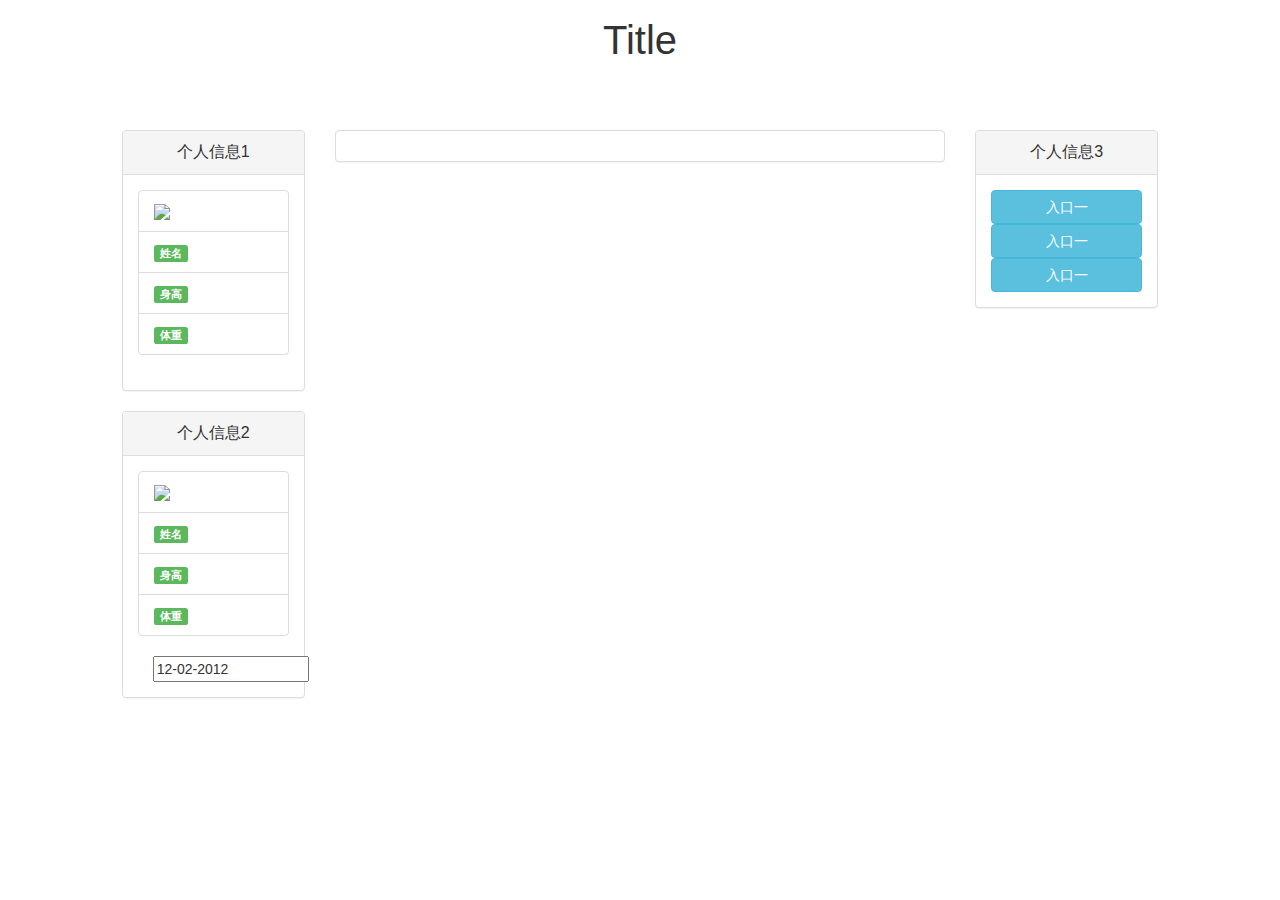
==== Gmmt/html/index.html @ 7056af22 "初始化" ====
<!DOCTYPE html>
<!--
Copyright（c）. All rights reserved.
author:张润峰
Email: 1135300505@qq.com
date: 2019-08-19
-->
<html lang="en">
<head>
    <meta charset="UTF-8">
    <title>Title</title>
    <link rel="stylesheet" href="../css/index.css">
    <link rel="stylesheet" href="../css/share.css">
    <link href="https://maxcdn.bootstrapcdn.com/bootstrap/3.3.7/css/bootstrap.min.css" rel="stylesheet">

    <script rel="script" type="text/javascript" src="../js/extra/Jquery-3.4.1.min.js"></script>
    <script rel="script" type="text/javascript" src="../js/index.js"></script>
    <script rel="script" type="text/javascript" src="../js/share.js"></script>

</head>
<body>
<div class="mb-md-10 Title" align="center">
    Title
</div>

<div class="col-md-1"></div>
<div class="col-md-2 ownerInfo">
    <div class="panel panel-default">
        <div class="panel-heading">
            <div class="panel-title" align="center">
               <a>个人信息1</a>
            </div>
        </div>
        <div class="panel-body">
           <ul class="list-group">
               <li class="list-group-item ">
                   <img src="https://www.csdn.net/images/mod_viewpoint.png">
               </li>

               <li class="list-group-item list-unstyled">
                   <span class="label label-success">姓名</span>
               </li>
               <li class="list-group-item">
                   <span class="label label-success">身高</span>
               </li>
               <li class="list-group-item">
                   <span class="label label-success">体重</span>
               </li>

           </ul>
        </div>

    </div>
    <div class="panel panel-default">
        <div class="panel-heading">
            <div class="panel-title" align="center">
                <a>个人信息2</a>
            </div>
        </div>
        <div class="panel-body">
            <ul class="list-group">
                <li class="list-group-item ">
                    <img src="https://www.csdn.net/images/mod_viewpoint.png">
                </li>

                <li class="list-group-item list-unstyled">
                    <span class="label label-success">姓名</span>
                </li>
                <li class="list-group-item">
                    <span class="label label-success">身高</span>
                </li>
                <li class="list-group-item">
                    <span class="label label-success">体重</span>
                </li>

            </ul>
            <div class="date col-md-12">
                <div class="input-append date" id="datetimepicker" data-date="12-02-2012" data-date-format="dd-mm-yyyy">
                    <input class="span2" size="16" type="text" value="12-02-2012">
                    <span class="add-on"><i class="icon-th"></i></span>
                </div>
            </div>
        </div>

    </div>

</div>
<div class="col-md-6 ownerInfo">
    <div class="panel panel-default">
        <div class="panel-body">
            <div>

            </div>
        </div>
    </div>
</div>
<div class="col-md-2 ownerInfo">
    <div class="panel panel-default">
        <div class="panel-heading">
            <div class="panel-title" align="center">
                <a>个人信息3</a>
            </div>
        </div>
        <div class="panel-body">
           <button class="btn btn-info col-md-12">入口一</button>
            <button class="btn btn-info col-md-12">入口一</button>
            <button class="btn btn-info col-md-12">入口一</button>
        </div>

    </div>
</div>
<div class="col-md-1"></div>

</body>
</html>
---- Gmmt/css/index.css ----
body{
    overflow-x: hidden;
    margin: 0;
    padding: 0;
    border: 0;
    color: aliceblue;
    font-size: 16px;
    font-family: 微软雅黑;
}
.ownerInfo {
    position: fixed;
    top: 50px;
}
.Title{
    font-size: 40px;
    line-height: 40px;
    padding-top: 20px;
    padding-bottom: 20px;
}
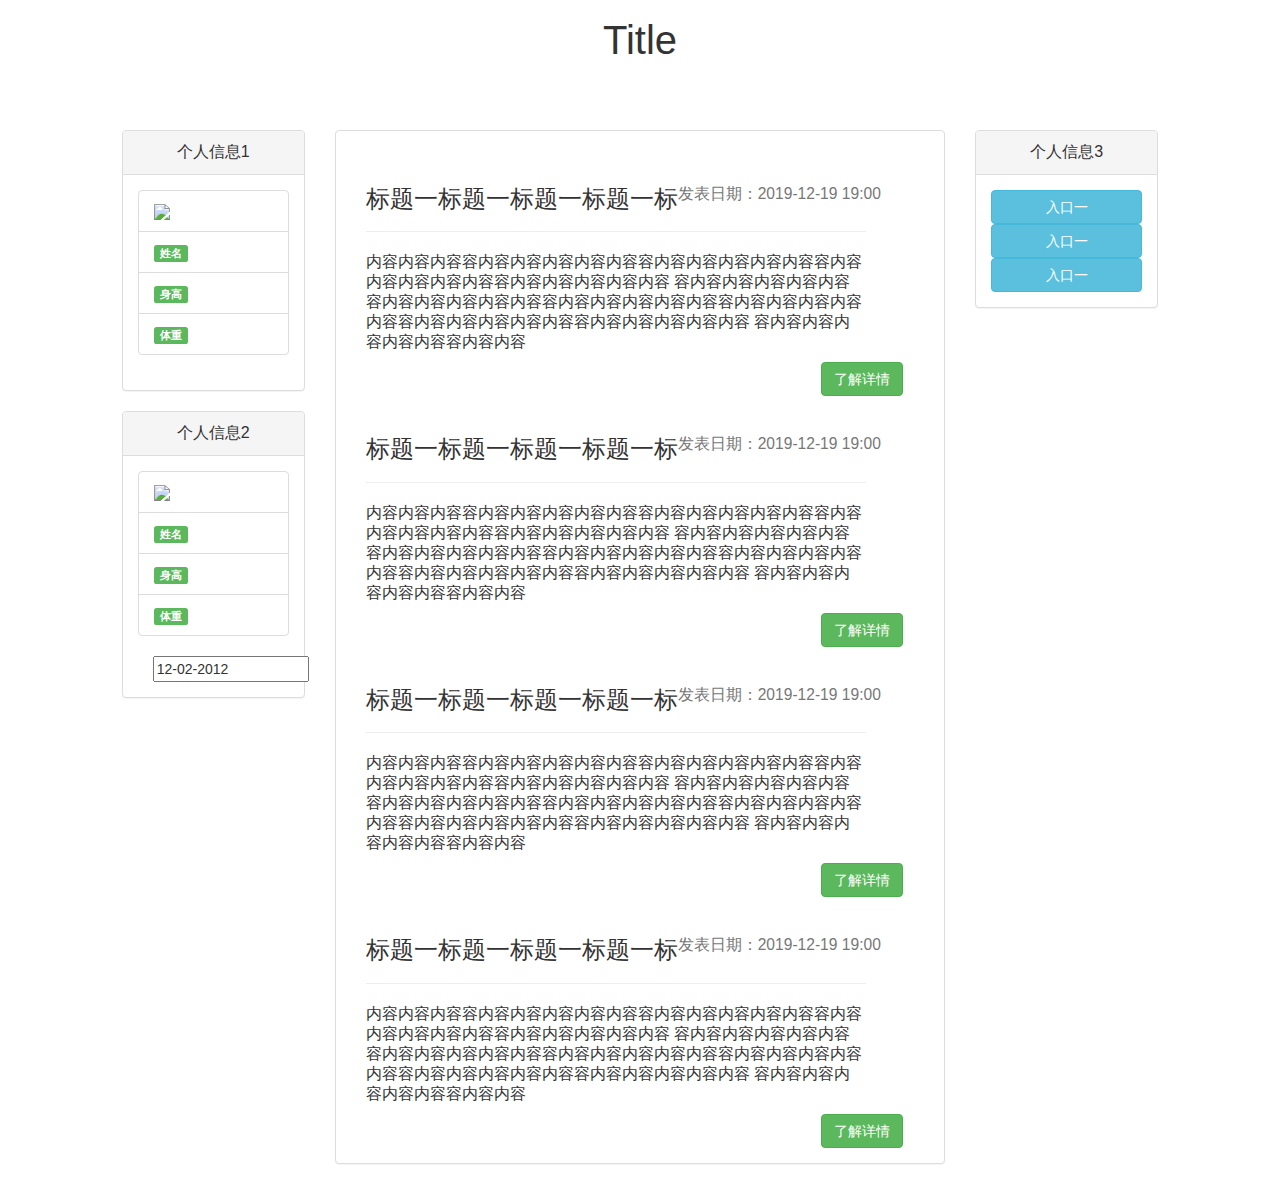
==== commit 13c29f10: "内容栏完成" ====
--- a/Gmmt/html/index.html
+++ b/Gmmt/html/index.html
@@ -85,11 +85,64 @@
     </div>
 
 </div>
-<div class="col-md-6 ownerInfo">
+<div class="col-md-6 ownerInfo guildActivity">
     <div class="panel panel-default">
         <div class="panel-body">
-            <div>
-
+            <div class="col-md-11 contentBox">
+                <div class="page-header">
+                    <h3>
+                        标题一标题一标题一标题一标
+                        <small class="activityTime">发表日期：2019-12-19 19:00</small>
+                    </h3>
+                </div>
+                <p class="activityContent">
+                    内容内容内容容内容内容内容内容内容容内容内容内容内容内容容内容内容内容内容内容容内容内容内容内容内容
+                    容内容内容内容内容内容容内容内容内容内容内容容内容内容内容内容内容容内容内容内容内容内容容内容内容内容内容内容容内容内容内容内容内容
+                    容内容内容内容内容内容容内容内容
+                </p>
+                <button class="btn btn-success activityBtn " >了解详情</button>
+            </div>
+            <div class="col-md-11 contentBox">
+                <div class="page-header">
+                    <h3>
+                        标题一标题一标题一标题一标
+                        <small class="activityTime">发表日期：2019-12-19 19:00</small>
+                    </h3>
+                </div>
+                <p class="activityContent">
+                    内容内容内容容内容内容内容内容内容容内容内容内容内容内容容内容内容内容内容内容容内容内容内容内容内容
+                    容内容内容内容内容内容容内容内容内容内容内容容内容内容内容内容内容容内容内容内容内容内容容内容内容内容内容内容容内容内容内容内容内容
+                    容内容内容内容内容内容容内容内容
+                </p>
+                <button class="btn btn-success activityBtn " >了解详情</button>
+            </div>
+            <div class="col-md-11 contentBox">
+                <div class="page-header">
+                    <h3>
+                        标题一标题一标题一标题一标
+                        <small class="activityTime">发表日期：2019-12-19 19:00</small>
+                    </h3>
+                </div>
+                <p class="activityContent">
+                    内容内容内容容内容内容内容内容内容容内容内容内容内容内容容内容内容内容内容内容容内容内容内容内容内容
+                    容内容内容内容内容内容容内容内容内容内容内容容内容内容内容内容内容容内容内容内容内容内容容内容内容内容内容内容容内容内容内容内容内容
+                    容内容内容内容内容内容容内容内容
+                </p>
+                <button class="btn btn-success activityBtn " >了解详情</button>
+            </div>
+            <div class="col-md-11 contentBox">
+                <div class="page-header">
+                    <h3>
+                        标题一标题一标题一标题一标
+                        <small class="activityTime">发表日期：2019-12-19 19:00</small>
+                    </h3>
+                </div>
+                <p class="activityContent">
+                    内容内容内容容内容内容内容内容内容容内容内容内容内容内容容内容内容内容内容内容容内容内容内容内容内容
+                    容内容内容内容内容内容容内容内容内容内容内容容内容内容内容内容内容容内容内容内容内容内容容内容内容内容内容内容容内容内容内容内容内容
+                    容内容内容内容内容内容容内容内容
+                </p>
+                <button class="btn btn-success activityBtn " >了解详情</button>
             </div>
         </div>
     </div>
--- a/Gmmt/css/index.css
+++ b/Gmmt/css/index.css
@@ -16,4 +16,21 @@
     line-height: 40px;
     padding-top: 20px;
     padding-bottom: 20px;
+}
+.activityContent{
+    font-size: 16px;
+    line-height: 20px;
+}
+.activityBtn{
+    cursor: pointer;
+    position: relative;
+    left: 91%;
+}
+.contentBox{
+    display: block;
+}
+.activityTime{
+    position: absolute;
+
+    right: 0;
 }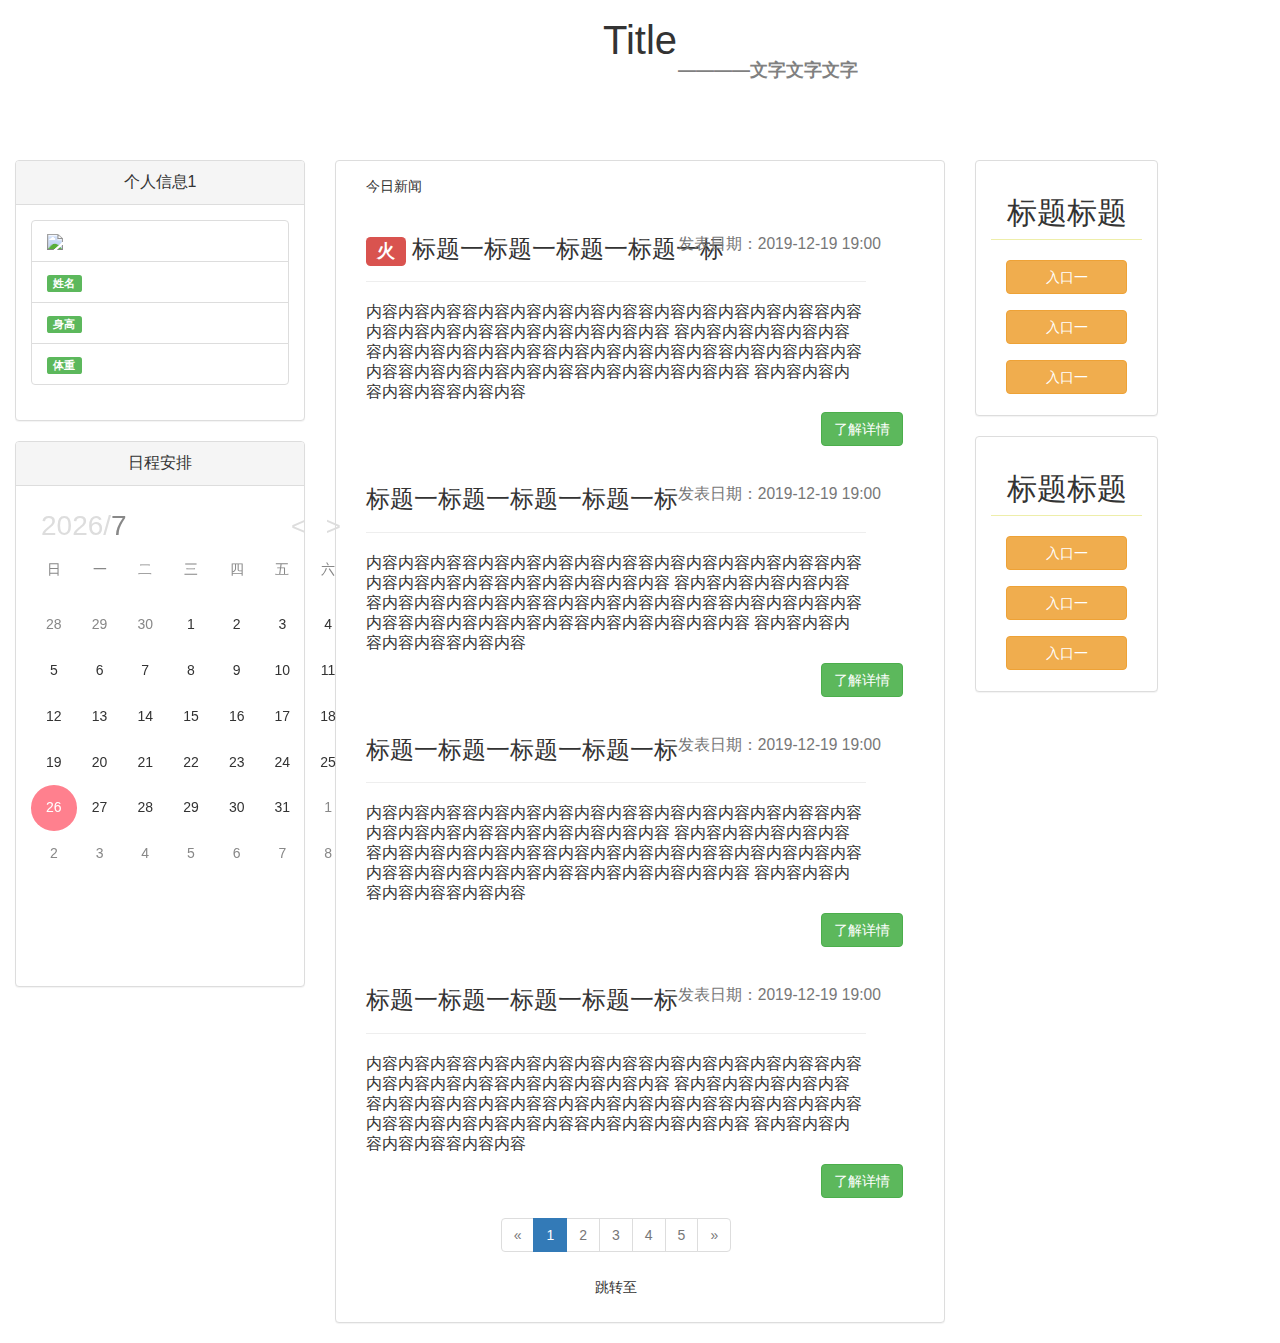
==== commit 3195a943: "添加日期组件" ====
--- a/Gmmt/html/index.html
+++ b/Gmmt/html/index.html
@@ -12,19 +12,17 @@
     <link rel="stylesheet" href="../css/index.css">
     <link rel="stylesheet" href="../css/share.css">
     <link href="https://maxcdn.bootstrapcdn.com/bootstrap/3.3.7/css/bootstrap.min.css" rel="stylesheet">
-
-    <script rel="script" type="text/javascript" src="../js/extra/Jquery-3.4.1.min.js"></script>
-    <script rel="script" type="text/javascript" src="../js/index.js"></script>
-    <script rel="script" type="text/javascript" src="../js/share.js"></script>
-
+    <link href='http://fonts.googleapis.com/css?family=Roboto' rel='stylesheet' type='text/css'>
+    <link rel="stylesheet" href="../css/calendar.css">
 </head>
 <body>
 <div class="mb-md-10 Title" align="center">
     Title
-</div>
-
-<div class="col-md-1"></div>
-<div class="col-md-2 ownerInfo">
+    <p class="motto">
+        ————文字文字文字
+    </p>
+</div>
+<div class="col-md-3 ownerInfo">
     <div class="panel panel-default">
         <div class="panel-heading">
             <div class="panel-title" align="center">
@@ -54,40 +52,34 @@
     <div class="panel panel-default">
         <div class="panel-heading">
             <div class="panel-title" align="center">
-                <a>个人信息2</a>
-            </div>
-        </div>
-        <div class="panel-body">
-            <ul class="list-group">
-                <li class="list-group-item ">
-                    <img src="https://www.csdn.net/images/mod_viewpoint.png">
-                </li>
-
-                <li class="list-group-item list-unstyled">
-                    <span class="label label-success">姓名</span>
-                </li>
-                <li class="list-group-item">
-                    <span class="label label-success">身高</span>
-                </li>
-                <li class="list-group-item">
-                    <span class="label label-success">体重</span>
-                </li>
-
-            </ul>
-            <div class="date col-md-12">
-                <div class="input-append date" id="datetimepicker" data-date="12-02-2012" data-date-format="dd-mm-yyyy">
-                    <input class="span2" size="16" type="text" value="12-02-2012">
-                    <span class="add-on"><i class="icon-th"></i></span>
-                </div>
-            </div>
-        </div>
-
-    </div>
-
+                <a>日程安排</a>
+            </div>
+        </div>
+        <div class="panel-body dateInfo">
+            <div id="ca"></div>
+        </div>
+
+    </div>
 </div>
 <div class="col-md-6 ownerInfo guildActivity">
     <div class="panel panel-default">
         <div class="panel-body">
+            <span class="col-md-10">今日新闻</span>
+            <div class="col-md-11 contentBox">
+                <div class="page-header">
+                    <h3>
+                        <label class="label label-danger">火</label>
+                            标题一标题一标题一标题一标
+                        <small class="activityTime">发表日期：2019-12-19 19:00</small>
+                    </h3>
+                </div>
+                <p class="activityContent">
+                    内容内容内容容内容内容内容内容内容容内容内容内容内容内容容内容内容内容内容内容容内容内容内容内容内容
+                    容内容内容内容内容内容容内容内容内容内容内容容内容内容内容内容内容容内容内容内容内容内容容内容内容内容内容内容容内容内容内容内容内容
+                    容内容内容内容内容内容容内容内容
+                </p>
+                <button class="btn btn-success activityBtn " >了解详情</button>
+            </div>
             <div class="col-md-11 contentBox">
                 <div class="page-header">
                     <h3>
@@ -130,39 +122,110 @@
                 </p>
                 <button class="btn btn-success activityBtn " >了解详情</button>
             </div>
-            <div class="col-md-11 contentBox">
-                <div class="page-header">
-                    <h3>
-                        标题一标题一标题一标题一标
-                        <small class="activityTime">发表日期：2019-12-19 19:00</small>
-                    </h3>
-                </div>
-                <p class="activityContent">
-                    内容内容内容容内容内容内容内容内容容内容内容内容内容内容容内容内容内容内容内容容内容内容内容内容内容
-                    容内容内容内容内容内容容内容内容内容内容内容容内容内容内容内容内容容内容内容内容内容内容容内容内容内容内容内容容内容内容内容内容内容
-                    容内容内容内容内容内容容内容内容
-                </p>
-                <button class="btn btn-success activityBtn " >了解详情</button>
-            </div>
+            <div class="col-md-11" align="center">
+                <ul class="pagination">
+                    <li class="disabled"><a href="#">&laquo;</a></li>
+                    <li class="active"><a href="#">1</a></li>
+                    <li class="disabled"><a href="#">2</a></li>
+                    <li class="disabled"><a href="#">3</a></li>
+                    <li class="disabled"><a href="#">4</a></li>
+                    <li class="disabled"><a href="#">5</a></li>
+                    <li class="disabled"><a href="#">&raquo;</a></li>
+                </ul>
+                <p>跳转至</p>
+            </div>
+
         </div>
     </div>
 </div>
 <div class="col-md-2 ownerInfo">
     <div class="panel panel-default">
-        <div class="panel-heading">
-            <div class="panel-title" align="center">
-                <a>个人信息3</a>
-            </div>
-        </div>
-        <div class="panel-body">
-           <button class="btn btn-info col-md-12">入口一</button>
-            <button class="btn btn-info col-md-12">入口一</button>
-            <button class="btn btn-info col-md-12">入口一</button>
+        <div class="panel-body">
+            <div class="col-md-12">
+               <h2 align="center">
+                   标题标题
+               </h2>
+            </div>
+            <a class="col-md-12" style="line-height: 10px;height: 1px;background-color: #eeeeaa;width: 100%; display: block;margin-bottom: 10px"></a>
+            <div class="col-md-12 functionInput">
+                <button class="btn btn-warning col-md-12 ">入口一</button>
+            </div>
+            <div class="col-md-12 functionInput">
+                <button class="btn btn-warning col-md-12 ">入口一</button>
+            </div>
+            <div class="col-md-12 functionInput">
+                <button class="btn btn-warning col-md-12 ">入口一</button>
+            </div>
+        </div>
+
+    </div>
+    <div class="panel panel-default">
+        <div class="panel-body">
+            <div class="col-md-12">
+                <h2 align="center">
+                    标题标题
+                </h2>
+            </div>
+            <a class="col-md-12" style="line-height: 10px;height: 1px;background-color: #eeeeaa;width: 100%; display: block;margin-bottom: 10px"></a>
+            <div class="col-md-12 functionInput">
+                <button class="btn btn-warning col-md-12 ">入口一</button>
+            </div>
+            <div class="col-md-12 functionInput">
+                <button class="btn btn-warning col-md-12 ">入口一</button>
+            </div>
+            <div class="col-md-12 functionInput">
+                <button class="btn btn-warning col-md-12 ">入口一</button>
+            </div>
         </div>
 
     </div>
 </div>
 <div class="col-md-1"></div>
 
+
+<script rel="script" type="text/javascript" src="../js/extra/Jquery-3.4.1.min.js"></script>
+<script rel="script" type="text/javascript" src="../js/index.js"></script>
+<script rel="script" type="text/javascript" src="../js/share.js"></script>
+<script rel="script" type="text/javascript" src="../js/extra/calendar.js"></script>
+<script>
+    $('#ca').calendar({
+        width: 320,
+        height: 320,
+        data: [
+            {
+                date: '2015/12/24',
+                value: 'Christmas Eve'
+            },
+            {
+                date: '2015/12/25',
+                value: 'Merry Christmas'
+            },
+            {
+                date: '2016/01/01',
+                value: 'Happy New Year'
+            }
+        ],
+        onSelected: function (view, date, data) {
+            console.log('view:' + view)
+            alert('date:' + date)
+            console.log('data:' + (data || 'None'));
+        }
+    });
+
+    $('#dd').calendar({
+        trigger: '#dt',
+        zIndex: 999,
+        format: 'yyyy-mm-dd',
+        onSelected: function (view, date, data) {
+            console.log('event: onSelected')
+        },
+        onClose: function (view, date, data) {
+            console.log('event: onClose')
+            console.log('view:' + view)
+            console.log('date:' + date)
+            console.log('data:' + (data || 'None'));
+        }
+    });
+</script>
 </body>
 </html>--- a/Gmmt/css/index.css
+++ b/Gmmt/css/index.css
@@ -17,6 +17,14 @@
     padding-top: 20px;
     padding-bottom: 20px;
 }
+.motto{
+    font-size: 18px;
+    font-weight: 600;
+    line-height: 20px;
+    color: gray;
+    position: relative;
+    left: 10%;
+}
 .activityContent{
     font-size: 16px;
     line-height: 20px;
@@ -33,4 +41,21 @@
     position: absolute;
 
     right: 0;
+}
+.functionInput{
+    height: 30px;
+    margin-bottom: 10px;
+    margin-top: 10px;
+}
+
+.dateInfo{
+    height: 500px;
+}
+.dateInfo ul, ol, li {
+    list-style: none;
+    padding: 0;
+    margin: 0;
+}
+.dateInfo p {
+    margin: 0;
 }--- a/Gmmt/css/calendar.css
+++ b/Gmmt/css/calendar.css
@@ -0,0 +1,189 @@
+.calendar {
+    width: 200px;
+    height: 340px;
+    margin:0 auto;
+}
+.calendar-modal {
+    display: none;
+    position: absolute;
+    background: #fdfdfd;
+    border: 1px solid #e8e8e8;
+    box-shadow: 1px 2px 3px #ddd
+}
+.calendar-inner {
+    position: relative;
+    z-index: 1;
+    -webkit-perspective: 1000;
+    -moz-perspective: 1000;
+    -ms-perspective: 1000;
+    perspective: 1000;
+    -ms-transform: perspective(1000px);
+    -moz-transform: perspective(1000px);
+    -moz-transform-style: preserve-3d;
+    -ms-transform-style: preserve-3d;
+}
+.calendar-views {
+    transform-style: preserve-3d;
+}
+.calendar .view {
+    backface-visibility: hidden;
+    position: absolute;
+    top: 0;
+    left: 0;
+    *overflow: hidden;
+    -webkit-transition: .6s;
+    transition: .6s;
+}
+.calendar-d .view-month,
+.calendar-m .view-date {
+    transform: rotateY(180deg);
+    visibility: hidden;
+    z-index: 1;
+}
+.calendar-d .view-date,
+.calendar-m .view-month {
+    transform: rotateY(0deg);
+    visibility: visible;
+    z-index: 2;
+}
+.calendar-ct,
+.calendar-hd,
+.calendar-views .week,
+.calendar-views .days {
+    overflow: hidden;
+}
+.calendar-views {
+    width: 100%;
+}
+.calendar .view,
+.calendar-display,
+.calendar-arrow .prev,
+.calendar .date-items li {
+    float: left;
+}
+.calendar-arrow,
+.calendar-arrow .next {
+    float: right;
+}
+.calendar-hd {
+    padding: 10px 0;
+    height: 46px;
+    line-height: 30px;
+}
+.calendar-display {
+    font-size: 28px;
+    text-indent: 10px;
+}
+.view-month .calendar-hd {
+    padding: 10px;
+}
+.calendar-arrow,
+.calendar-display {
+    color: #ddd;
+}
+.calendar li[disabled] {
+    color: #bbb;
+}
+.calendar li.old[disabled],
+.calendar li.new[disabled] {
+    color: #eee;
+}
+.calendar-display .m,
+.calendar-views .week,
+.calendar-views .days .old,
+.calendar-views .days .new,
+.calendar-display:hover,
+.calendar-arrow span:hover {
+    color: #888;
+}
+
+.calendar-arrow span,
+.calendar-views .days li[data-calendar-day],
+.calendar-views .view-month li[data-calendar-month] {
+    cursor: pointer;
+} 
+.calendar li[disabled] {
+    cursor: not-allowed;
+}
+
+.calendar-arrow {
+    width: 50px;
+    margin-right: 10px;
+}
+.calendar-arrow span {
+    font: 500 26px sans-serif;
+}
+
+.calendar ol li {
+    position: relative;
+    float: left;
+    text-align: center;
+    border-radius: 50%;
+}
+.calendar .week li,
+.calendar .days li {
+    width: 40px;
+    height: 40px;
+    line-height: 40px;
+}
+.calendar .month-items li {
+    width: 70px;
+    height: 70px;
+    line-height: 70px;
+}
+.calendar .days li[data-calendar-day]:hover,
+.calendar .view-month li[data-calendar-month]:hover {
+    background: #eee; 
+}
+.calendar .calendar-views .now {
+    color: #fff;
+    background: #FF808E!important;  
+}
+.calendar .calendar-views .selected {
+    color: #FF808E;
+    background: #CDE9D9!important; 
+}
+.calendar .calendar-views .dot {
+    position: absolute;
+    left: 50%;
+    bottom: 4px;
+    margin-left: -2px; 
+    width: 4px;
+    height: 4px;
+    background: #FF808E;
+    border-radius: 50%;
+}
+.calendar-views .now .dot {
+    background: #fff;
+}
+
+.calendar .date-items {
+    width: 300%;
+    margin-left: -100%;
+}
+
+.calendar-label {
+    display: none;
+    position: absolute;
+    top: 50%;
+    left: 50%;
+    z-index: 2;
+    padding: 5px 10px;
+    line-height: 22px;
+    color: #fff;
+    background: #000;
+    border-radius: 3px;
+    opacity: .7;
+    filter: alpha(opacity=70);
+}
+.calendar-label i {
+    display: none;
+    position: absolute;
+    left: 50%;
+    bottom: -12px;
+    width: 0;
+    height: 0;
+    margin-left: -3px;
+    border: 6px solid transparent;
+    border-top-color: #000;
+}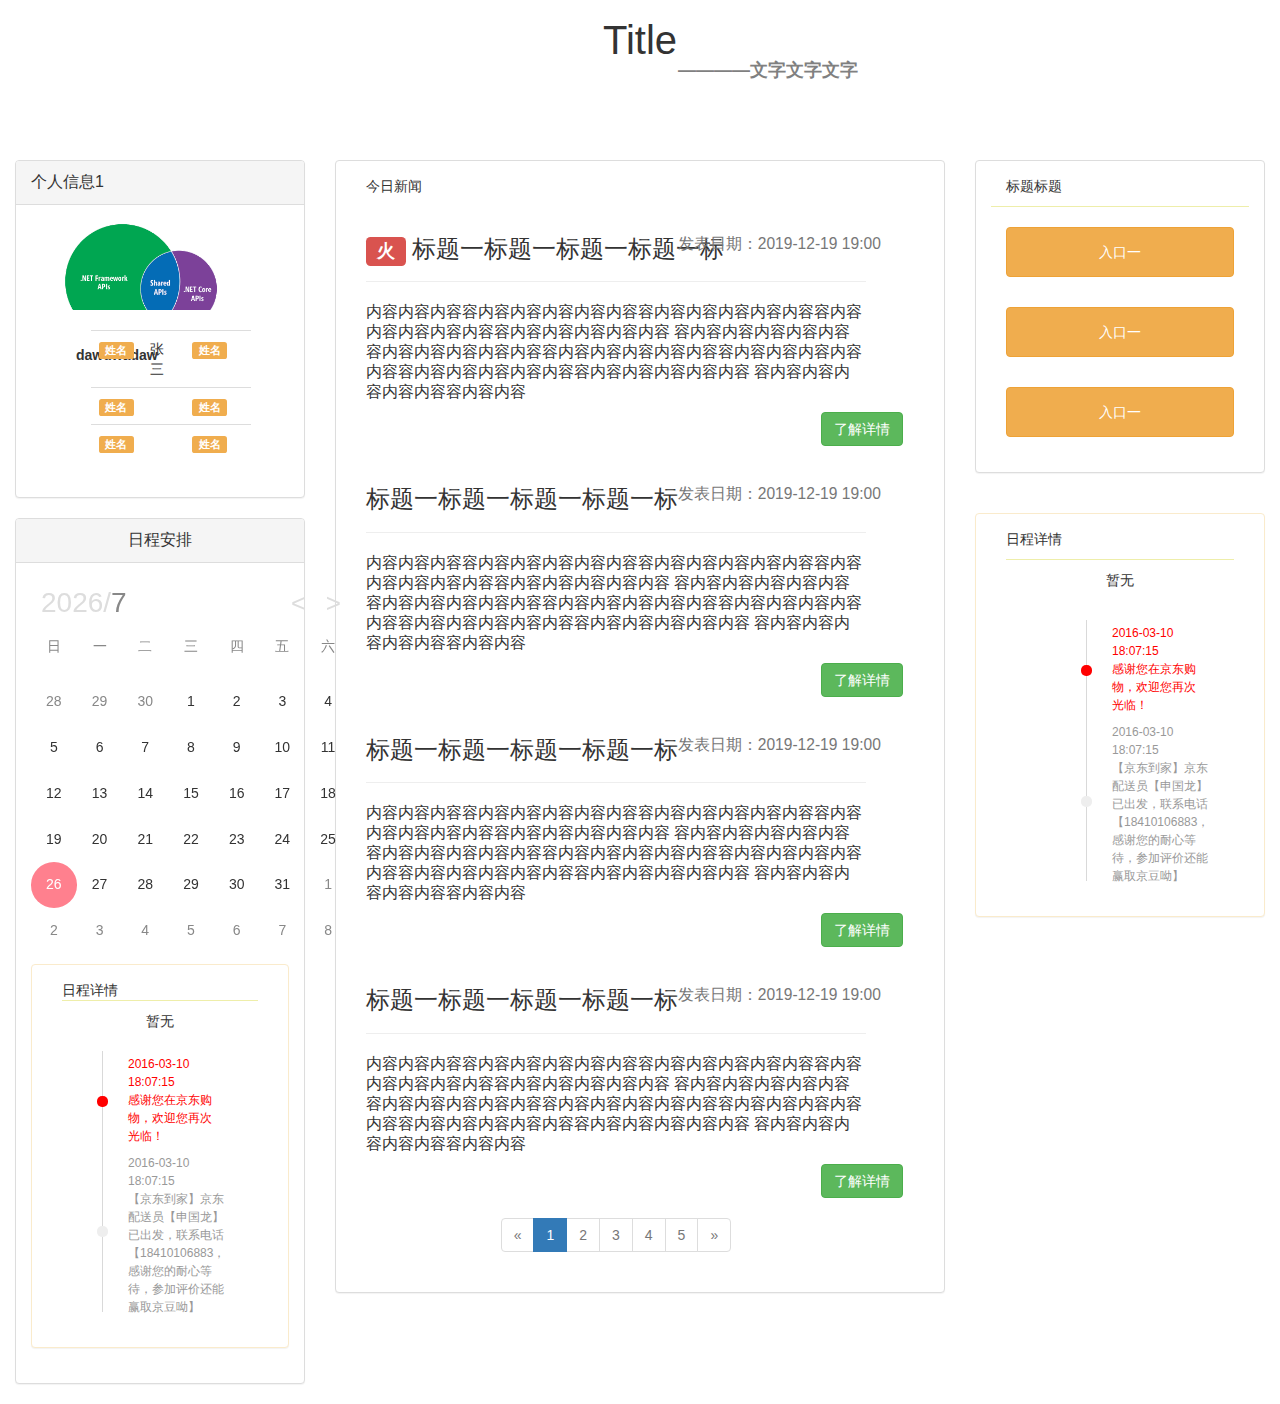
==== commit 1ce868cc: "完成主页界面" ====
--- a/Gmmt/html/index.html
+++ b/Gmmt/html/index.html
@@ -25,27 +25,75 @@
 <div class="col-md-3 ownerInfo">
     <div class="panel panel-default">
         <div class="panel-heading">
-            <div class="panel-title" align="center">
+            <div class="panel-title" >
                <a>个人信息1</a>
             </div>
         </div>
         <div class="panel-body">
-           <ul class="list-group">
-               <li class="list-group-item ">
-                   <img src="https://www.csdn.net/images/mod_viewpoint.png">
-               </li>
-
-               <li class="list-group-item list-unstyled">
-                   <span class="label label-success">姓名</span>
-               </li>
-               <li class="list-group-item">
-                   <span class="label label-success">身高</span>
-               </li>
-               <li class="list-group-item">
-                   <span class="label label-success">体重</span>
-               </li>
-
-           </ul>
+            <div class="col-md-12 roleInfo">
+                <div class="roleName col-md-12">
+
+                    <div class="roleImg" style="background: url('../res/img/mt694084.carter_figure1_hires(zh-cn,msdn.10).png');background-repeat: no-repeat;background-size: cover;" >
+
+                    </div>
+
+                    <div class="roleName col-md-6">
+                        <p class="text-center" style="line-height: 90px">
+                            <b>
+                                dawdwadaw
+                            </b>
+                        </p>
+                    </div>
+                </div>
+                <div class="col-md-1"></div>
+                <div class="roleAttribute col-md-10">
+                  <table class="table">
+                      <tr>
+                          <td>
+                              <span class="label label-warning">姓名</span>
+                          </td>
+                          <td>
+                                张三
+                          </td>
+                          <td>
+                              <span class="label label-warning">姓名</span>
+                          </td>
+                          <td>
+
+                          </td>
+                      </tr>
+                      <tr>
+                          <td>
+                              <span class="label label-warning">姓名</span>
+                          </td>
+                          <td>
+
+                          </td>
+                          <td>
+                              <span class="label label-warning">姓名</span>
+                          </td>
+                          <td>
+
+                          </td>
+                      </tr>
+                      <tr>
+                          <td>
+                              <span class="label label-warning">姓名</span>
+                          </td>
+                          <td>
+
+                          </td>
+                          <td>
+                              <span class="label label-warning">姓名</span>
+                          </td>
+                          <td>
+
+                          </td>
+                      </tr>
+                  </table>
+                </div>
+                <div class="col-md-1"></div>
+            </div>
         </div>
 
     </div>
@@ -55,8 +103,36 @@
                 <a>日程安排</a>
             </div>
         </div>
-        <div class="panel-body dateInfo">
+        <div class="panel-body dateInfo ">
             <div id="ca"></div>
+            <div class="panel panel-warning scheduleDetails col-md-12">
+                <div class="panel-body">
+                    <p>
+                        日程详情
+                    </p>
+                    <a class="col-md-12" style="line-height: 10px;height: 1px;background-color: #eeeeaa;width: 100%; display: block;margin-bottom: 10px"></a>
+                    <div  align="center">
+                        <p>暂无</p>
+                    </div>
+                    <div class="col-md-12 scheduleDetailsText">
+                        <div class="track-list">
+                            <ul>
+                                <li class="first">
+                                    <i class="node-icon"></i>
+                                    <span class="time">2016-03-10 18:07:15</span>
+                                    <span class="txt">感谢您在京东购物，欢迎您再次光临！</span>
+                                </li>
+                                <li>
+                                    <i class="node-icon"></i>
+                                    <span class="time">2016-03-10 18:07:15</span>
+                                    <span class="txt">【京东到家】京东配送员【申国龙】已出发，联系电话【18410106883，感谢您的耐心等待，参加评价还能赢取京豆呦】</span>
+                                </li>
+                            </ul>
+                        </div>
+                    </div>
+                </div>
+
+            </div>
         </div>
 
     </div>
@@ -132,19 +208,18 @@
                     <li class="disabled"><a href="#">5</a></li>
                     <li class="disabled"><a href="#">&raquo;</a></li>
                 </ul>
-                <p>跳转至</p>
             </div>
 
         </div>
     </div>
 </div>
-<div class="col-md-2 ownerInfo">
+<div class="col-md-3 ownerInfo">
     <div class="panel panel-default">
         <div class="panel-body">
             <div class="col-md-12">
-               <h2 align="center">
+               <p>
                    标题标题
-               </h2>
+               </p>
             </div>
             <a class="col-md-12" style="line-height: 10px;height: 1px;background-color: #eeeeaa;width: 100%; display: block;margin-bottom: 10px"></a>
             <div class="col-md-12 functionInput">
@@ -159,22 +234,30 @@
         </div>
 
     </div>
-    <div class="panel panel-default">
+    <div class="panel panel-warning scheduleDetails col-md-12">
         <div class="panel-body">
-            <div class="col-md-12">
-                <h2 align="center">
-                    标题标题
-                </h2>
-            </div>
+            <p>
+                日程详情
+            </p>
             <a class="col-md-12" style="line-height: 10px;height: 1px;background-color: #eeeeaa;width: 100%; display: block;margin-bottom: 10px"></a>
-            <div class="col-md-12 functionInput">
-                <button class="btn btn-warning col-md-12 ">入口一</button>
-            </div>
-            <div class="col-md-12 functionInput">
-                <button class="btn btn-warning col-md-12 ">入口一</button>
-            </div>
-            <div class="col-md-12 functionInput">
-                <button class="btn btn-warning col-md-12 ">入口一</button>
+            <div  align="center">
+                <p>暂无</p>
+            </div>
+            <div class="col-md-12 scheduleDetailsText">
+                <div class="track-list">
+                    <ul>
+                        <li class="first">
+                            <i class="node-icon"></i>
+                            <span class="time">2016-03-10 18:07:15</span>
+                            <span class="txt">感谢您在京东购物，欢迎您再次光临！</span>
+                        </li>
+                        <li>
+                            <i class="node-icon"></i>
+                            <span class="time">2016-03-10 18:07:15</span>
+                            <span class="txt">【京东到家】京东配送员【申国龙】已出发，联系电话【18410106883，感谢您的耐心等待，参加评价还能赢取京豆呦】</span>
+                        </li>
+                    </ul>
+                </div>
             </div>
         </div>
 
--- a/Gmmt/css/index.css
+++ b/Gmmt/css/index.css
@@ -25,6 +25,20 @@
     position: relative;
     left: 10%;
 }
+.roleImg{
+    width: 160px;
+    height: 90px;
+    float: left;
+    zoom: 1;
+}
+.roleName{
+    width: 100%;
+    height: 90px;
+}
+.roleAttribute{
+    margin-top: 20px;
+}
+
 .activityContent{
     font-size: 16px;
     line-height: 20px;
@@ -43,13 +57,16 @@
     right: 0;
 }
 .functionInput{
-    height: 30px;
+    height: 60px;
     margin-bottom: 10px;
     margin-top: 10px;
 }
+.functionInput button{
+    height: 50px;
+}
 
 .dateInfo{
-    height: 500px;
+
 }
 .dateInfo ul, ol, li {
     list-style: none;
@@ -58,4 +75,75 @@
 }
 .dateInfo p {
     margin: 0;
+}
+.scheduleDetails{
+    margin-top: 20px;
+}
+.scheduleDetailsText{
+    font-size: 12px;
+}
+.scheduleDetailsText ul li{
+    list-style: none;
+}
+.track-rcol {
+    width: 100%;
+    border: 1px solid #eee;
+}
+
+.track-list {
+    margin: 20px;
+    padding-left: 5px;
+    position: relative;
+}
+
+.track-list li {
+    position: relative;
+    padding: 9px 0 0 25px;
+    line-height: 18px;
+    border-left: 1px solid #d9d9d9;
+    color: #999;
+}
+
+.track-list li.first {
+    color: red;
+    padding-top: 0;
+
+}
+
+.track-list li .node-icon {
+    position: absolute;
+    left: -6px;
+    top: 50%;
+    width: 11px;
+    height: 11px;
+    border-radius:5px;
+    background: #eeeeee -21px -72px no-repeat;
+}
+
+.track-list li.first .node-icon {
+    background-position: 0 -72px;
+    background-color: red;
+}
+
+.track-list li .time {
+    margin-right: 20px;
+    position: relative;
+    top: 4px;
+    display: inline-block;
+    vertical-align: middle;
+}
+
+.track-list li .txt {
+    position: relative;
+    top: 4px;
+    display: inline-block;
+    vertical-align: middle;
+}
+
+.track-list li.first .time {
+    margin-right: 20px;
+}
+
+.track-list li.first .txt {
+    max-width: 600px;
 }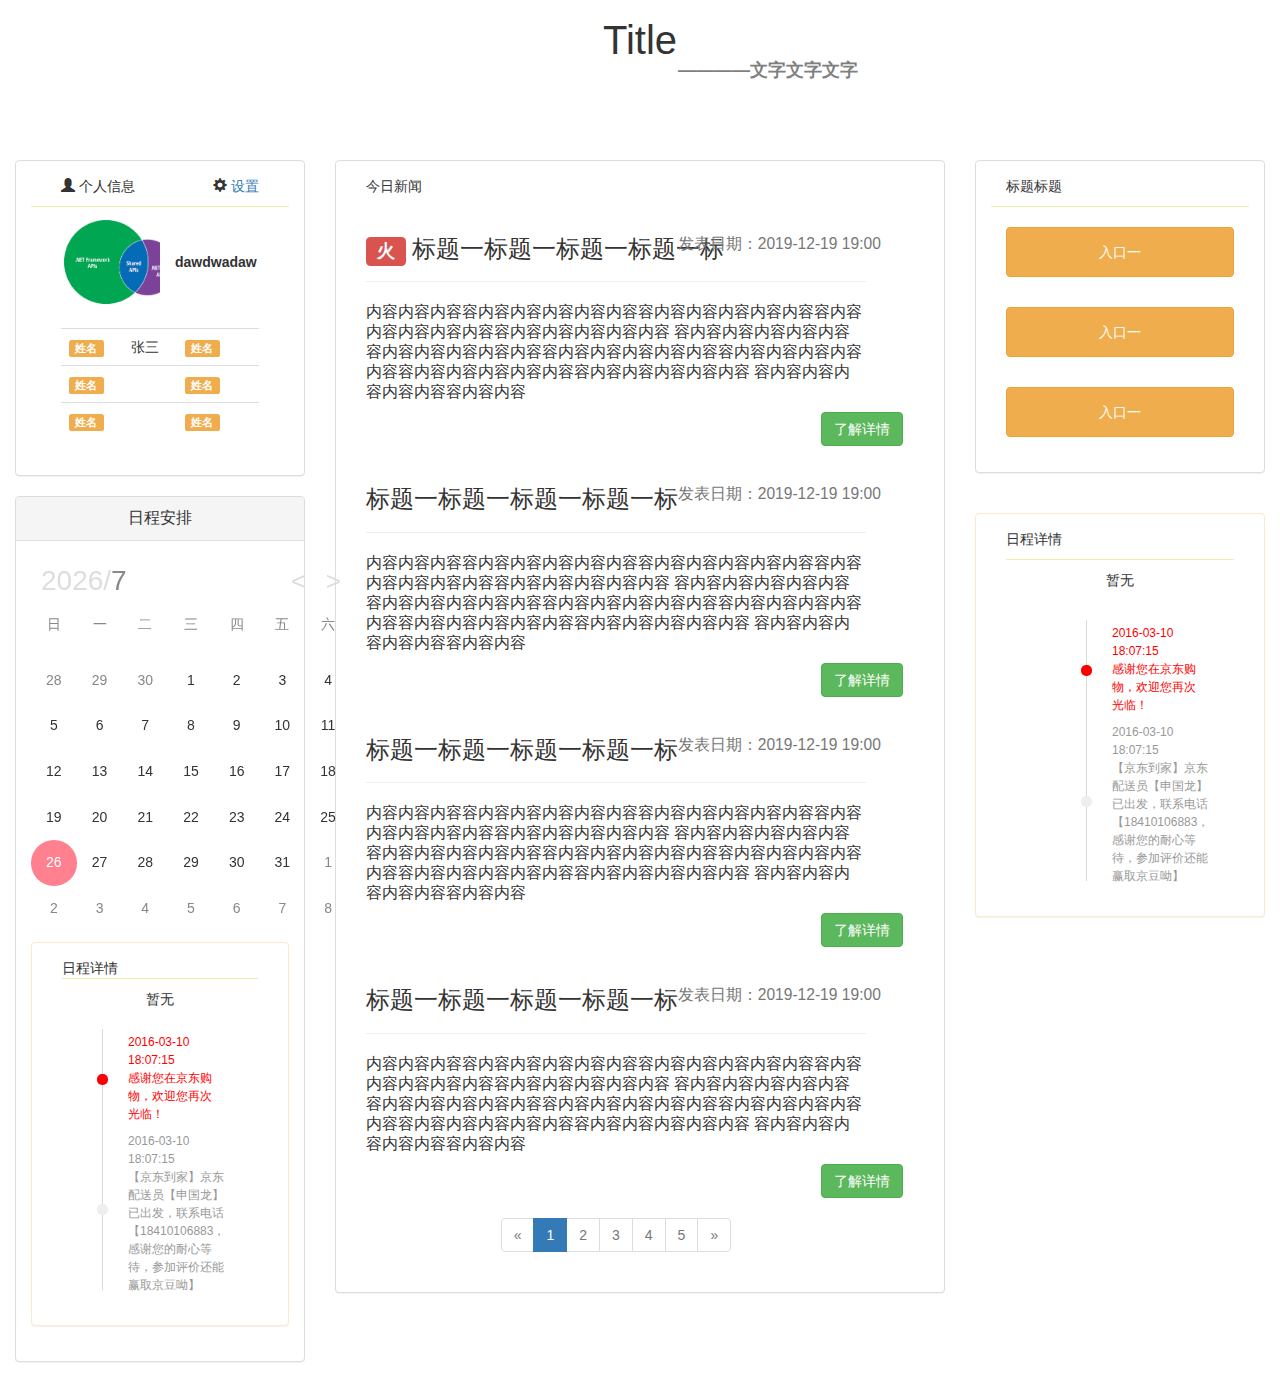
==== commit 9bf4eaa5: "细化了主界面设置" ====
--- a/Gmmt/html/index.html
+++ b/Gmmt/html/index.html
@@ -24,16 +24,22 @@
 </div>
 <div class="col-md-3 ownerInfo">
     <div class="panel panel-default">
-        <div class="panel-heading">
-            <div class="panel-title" >
-               <a>个人信息1</a>
-            </div>
-        </div>
         <div class="panel-body">
+            <div class="col-md-12" >
+                <p class="text-left col-md-6">
+                    <span class="glyphicon glyphicon-user"></span> 个人信息
+                </p>
+                <p class="text-right col-md-6">
+                    <span class=" glyphicon glyphicon-cog"></span>
+                    <a href="#">设置</a>
+                </p>
+
+            </div>
+            <a class="col-md-12" style="line-height: 10px;height: 1px;background-color: #eeeeaa;width: 100%; display: block;margin-bottom: 10px"></a>
             <div class="col-md-12 roleInfo">
                 <div class="roleName col-md-12">
 
-                    <div class="roleImg" style="background: url('../res/img/mt694084.carter_figure1_hires(zh-cn,msdn.10).png');background-repeat: no-repeat;background-size: cover;" >
+                    <div class="roleImg col-md-6" style="background: url('../res/img/mt694084.carter_figure1_hires(zh-cn,msdn.10).png');background-repeat: no-repeat;background-size: cover;" >
 
                     </div>
 
@@ -46,7 +52,7 @@
                     </div>
                 </div>
                 <div class="col-md-1"></div>
-                <div class="roleAttribute col-md-10">
+                <div class="roleAttribute col-md-12">
                   <table class="table">
                       <tr>
                           <td>
--- a/Gmmt/css/index.css
+++ b/Gmmt/css/index.css
@@ -26,8 +26,7 @@
     left: 10%;
 }
 .roleImg{
-    width: 160px;
-    height: 90px;
+    height: 100%;
     float: left;
     zoom: 1;
 }
--- a/Gmmt/css/calendar.css
+++ b/Gmmt/css/calendar.css
@@ -1,6 +1,6 @@
 .calendar {
-    width: 200px;
-    height: 340px;
+    width: 100px;
+    height: 170px;
     margin:0 auto;
 }
 .calendar-modal {
@@ -122,13 +122,13 @@
 }
 .calendar .week li,
 .calendar .days li {
-    width: 40px;
-    height: 40px;
+    width: 20px;
+    height: 20px;
     line-height: 40px;
 }
 .calendar .month-items li {
-    width: 70px;
-    height: 70px;
+    width: 35px;
+    height: 35px;
     line-height: 70px;
 }
 .calendar .days li[data-calendar-day]:hover,
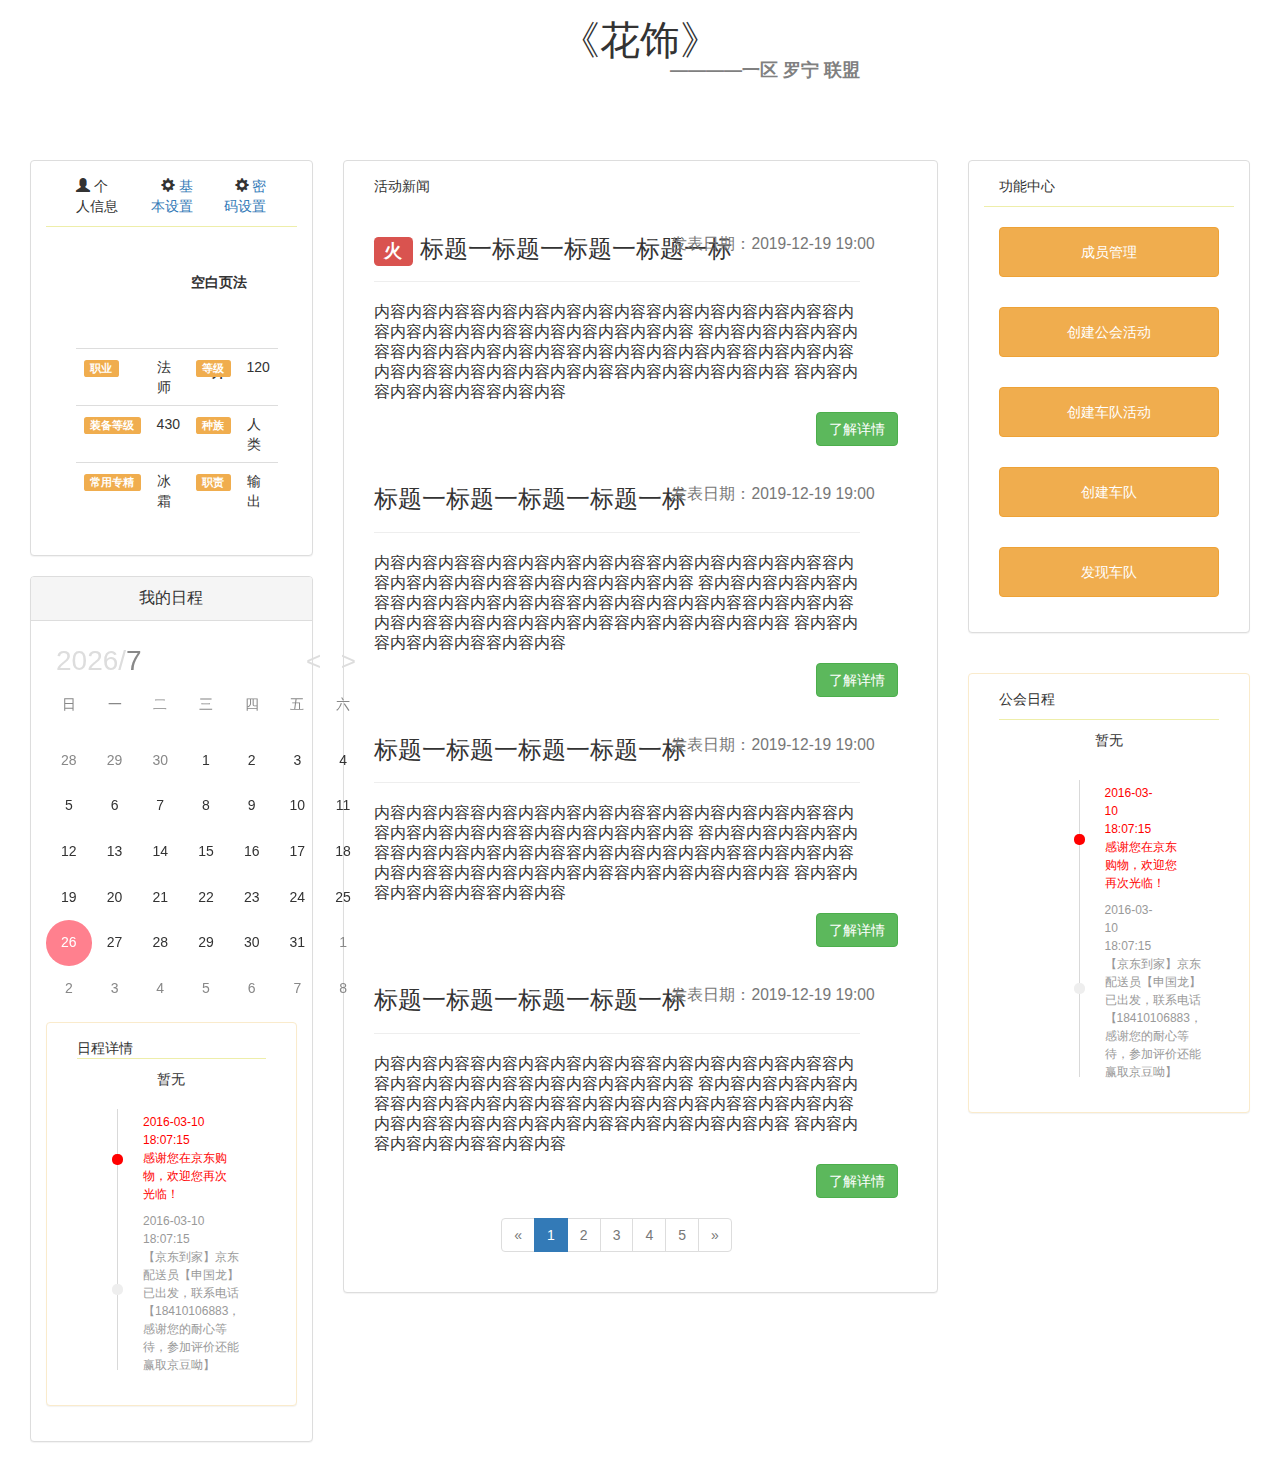
==== commit 8a095c41: "完成了账号注册、登录、主页信息修改、成员管理等模块功能" ====
--- a/Gmmt/html/index.html
+++ b/Gmmt/html/index.html
@@ -8,274 +8,327 @@
 <html lang="en">
 <head>
     <meta charset="UTF-8">
-    <title>Title</title>
+    <title>花饰</title>
     <link rel="stylesheet" href="../css/index.css">
     <link rel="stylesheet" href="../css/share.css">
     <link href="https://maxcdn.bootstrapcdn.com/bootstrap/3.3.7/css/bootstrap.min.css" rel="stylesheet">
     <link href='http://fonts.googleapis.com/css?family=Roboto' rel='stylesheet' type='text/css'>
     <link rel="stylesheet" href="../css/calendar.css">
+    <link href="../css/bootstrap-datetimepicker.min.css" rel="stylesheet" media="screen">
 </head>
 <body>
-<div class="mb-md-10 Title" align="center">
-    Title
-    <p class="motto">
-        ————文字文字文字
-    </p>
+<div id="body" class="col-md-12" style="z-index: 1">
+    <div class="mb-md-10 Title" align="center">
+        《花饰》
+        <p class="motto">
+            ————一区 罗宁 联盟
+        </p>
+    </div>
+    <div class="col-md-3 ownerInfo">
+        <div class="panel panel-default">
+            <div class="panel-body">
+                <div class="col-md-12" >
+                    <p class="text-left col-md-4">
+                        <span class="glyphicon glyphicon-user"></span> 个人信息
+                    </p>
+                    <p class="text-right col-md-4">
+                        <span class=" glyphicon glyphicon-cog"></span>
+                        <a id="roleInfoSetting" href="#">基本设置</a>
+                    </p>
+                    <p class="text-right col-md-4">
+                        <span class=" glyphicon glyphicon-cog"></span>
+                        <a id="passwordSetting" href="#">密码设置</a>
+                    </p>
+
+                </div>
+                <a class="col-md-12" style="line-height: 10px;height: 1px;background-color: #eeeeaa;width: 100%; display: block;margin-bottom: 10px"></a>
+                <div class="col-md-12 roleInfo">
+                    <div class="roleName col-md-12">
+
+                        <div class="roleImg col-md-6" style="background: url('http://pic1.178.com/avatars/02/44/dd/nga_38067535.jpg');background-repeat: no-repeat;background-size: cover;" >
+
+                        </div>
+
+                        <div class="roleName col-md-6">
+                            <p class="text-center" style="line-height: 90px">
+                                <b>
+                                    空白页法师
+                                </b>
+                            </p>
+                        </div>
+                    </div>
+                    <div class="col-md-1"></div>
+                    <div class="roleAttribute col-md-12">
+                        <table class="table">
+                            <tr>
+                                <td>
+                                    <span class="label label-warning">职业</span>
+                                </td>
+                                <td>
+                                    法师
+                                </td>
+                                <td>
+                                    <span class="label label-warning">等级</span>
+                                </td>
+                                <td>
+                                    120
+                                </td>
+                            </tr>
+                            <tr>
+                                <td>
+                                    <span class="label label-warning">装备等级</span>
+                                </td>
+                                <td>
+                                    430
+                                </td>
+                                <td>
+                                    <span class="label label-warning">种族</span>
+                                </td>
+                                <td>
+                                    人类
+                                </td>
+                            </tr>
+                            <tr>
+                                <td>
+                                    <span class="label label-warning">常用专精</span>
+                                </td>
+                                <td>
+                                    冰霜
+                                </td>
+                                <td>
+                                    <span class="label label-warning">职责</span>
+                                </td>
+                                <td>
+                                    输出
+                                </td>
+                            </tr>
+                        </table>
+                    </div>
+                    <div class="col-md-1"></div>
+                </div>
+            </div>
+
+        </div>
+        <div class="panel panel-default">
+            <div class="panel-heading">
+                <div class="panel-title" align="center">
+                    <a>我的日程</a>
+                </div>
+            </div>
+            <div class="panel-body dateInfo ">
+                <div id="ca"></div>
+                <div class="panel panel-warning scheduleDetails col-md-12">
+                    <div class="panel-body">
+                        <p>
+                            日程详情
+                        </p>
+                        <a class="col-md-12" style="line-height: 10px;height: 1px;background-color: #eeeeaa;width: 100%; display: block;margin-bottom: 10px"></a>
+                        <div  align="center">
+                            <p>暂无</p>
+                        </div>
+                        <div class="col-md-12 scheduleDetailsText">
+                            <div class="track-list">
+                                <ul>
+                                    <li class="first">
+                                        <i class="node-icon"></i>
+                                        <span class="time">2016-03-10 18:07:15</span>
+                                        <span class="txt">感谢您在京东购物，欢迎您再次光临！</span>
+                                    </li>
+                                    <li>
+                                        <i class="node-icon"></i>
+                                        <span class="time">2016-03-10 18:07:15</span>
+                                        <span class="txt">【京东到家】京东配送员【申国龙】已出发，联系电话【18410106883，感谢您的耐心等待，参加评价还能赢取京豆呦】</span>
+                                    </li>
+                                </ul>
+                            </div>
+                        </div>
+                    </div>
+
+                </div>
+            </div>
+
+        </div>
+    </div>
+    <div class="col-md-6 ownerInfo guildActivity">
+        <div class="panel panel-default">
+            <div class="panel-body">
+                <span class="col-md-10">活动新闻</span>
+                <div class="col-md-11 contentBox">
+                    <div class="page-header">
+                        <h3>
+                            <label class="label label-danger">火</label>
+                            标题一标题一标题一标题一标
+                            <small class="activityTime">发表日期：2019-12-19 19:00</small>
+                        </h3>
+                    </div>
+                    <p class="activityContent">
+                        内容内容内容容内容内容内容内容内容容内容内容内容内容内容容内容内容内容内容内容容内容内容内容内容内容
+                        容内容内容内容内容内容容内容内容内容内容内容容内容内容内容内容内容容内容内容内容内容内容容内容内容内容内容内容容内容内容内容内容内容
+                        容内容内容内容内容内容容内容内容
+                    </p>
+                    <button class="btn btn-success activityBtn " value="123" >了解详情</button>
+                </div>
+                <div class="col-md-11 contentBox">
+                    <div class="page-header">
+                        <h3>
+                            标题一标题一标题一标题一标
+                            <small class="activityTime">发表日期：2019-12-19 19:00</small>
+                        </h3>
+                    </div>
+                    <p class="activityContent">
+                        内容内容内容容内容内容内容内容内容容内容内容内容内容内容容内容内容内容内容内容容内容内容内容内容内容
+                        容内容内容内容内容内容容内容内容内容内容内容容内容内容内容内容内容容内容内容内容内容内容容内容内容内容内容内容容内容内容内容内容内容
+                        容内容内容内容内容内容容内容内容
+                    </p>
+                    <button class="btn btn-success activityBtn " >了解详情</button>
+                </div>
+                <div class="col-md-11 contentBox">
+                    <div class="page-header">
+                        <h3>
+                            标题一标题一标题一标题一标
+                            <small class="activityTime">发表日期：2019-12-19 19:00</small>
+                        </h3>
+                    </div>
+                    <p class="activityContent">
+                        内容内容内容容内容内容内容内容内容容内容内容内容内容内容容内容内容内容内容内容容内容内容内容内容内容
+                        容内容内容内容内容内容容内容内容内容内容内容容内容内容内容内容内容容内容内容内容内容内容容内容内容内容内容内容容内容内容内容内容内容
+                        容内容内容内容内容内容容内容内容
+                    </p>
+                    <button class="btn btn-success activityBtn " >了解详情</button>
+                </div>
+                <div class="col-md-11 contentBox">
+                    <div class="page-header">
+                        <h3>
+                            标题一标题一标题一标题一标
+                            <small class="activityTime">发表日期：2019-12-19 19:00</small>
+                        </h3>
+                    </div>
+                    <p class="activityContent">
+                        内容内容内容容内容内容内容内容内容容内容内容内容内容内容容内容内容内容内容内容容内容内容内容内容内容
+                        容内容内容内容内容内容容内容内容内容内容内容容内容内容内容内容内容容内容内容内容内容内容容内容内容内容内容内容容内容内容内容内容内容
+                        容内容内容内容内容内容容内容内容
+                    </p>
+                    <button class="btn btn-success activityBtn " >了解详情</button>
+                </div>
+                <div class="col-md-11" align="center">
+                    <ul class="pagination">
+                        <li class="disabled"><a href="#">&laquo;</a></li>
+                        <li class="active"><a href="#">1</a></li>
+                        <li class="disabled"><a href="#">2</a></li>
+                        <li class="disabled"><a href="#">3</a></li>
+                        <li class="disabled"><a href="#">4</a></li>
+                        <li class="disabled"><a href="#">5</a></li>
+                        <li class="disabled"><a href="#">&raquo;</a></li>
+                    </ul>
+                </div>
+
+            </div>
+        </div>
+    </div>
+    <div class="col-md-3 ownerInfo">
+        <div class="panel panel-default">
+            <div class="panel-body">
+                <div class="col-md-12">
+                    <p>
+                        功能中心
+                    </p>
+                </div>
+                <a class="col-md-12" style="line-height: 10px;height: 1px;background-color: #eeeeaa;width: 100%; display: block;margin-bottom: 10px"></a>
+                <div class="col-md-12 functionInput">
+                    <button class="btn btn-warning col-md-12 " id="memberMgmt">成员管理</button>
+                </div>
+                <div class="col-md-12 functionInput">
+                    <button class="btn btn-warning col-md-12 " id="createGuildActivity">创建公会活动</button>
+                </div>
+                <div class="col-md-12 functionInput">
+                    <button class="btn btn-warning col-md-12 " id="createFleetActivity">创建车队活动</button>
+                </div>
+                <div class="col-md-12 functionInput">
+                    <button class="btn btn-warning col-md-12 " id="createFleet">创建车队</button>
+                </div>
+                <div class="col-md-12 functionInput">
+                    <button class="btn btn-warning col-md-12 " id="findFleet">发现车队</button>
+                </div>
+            </div>
+
+        </div>
+        <div class="panel panel-warning scheduleDetails col-md-12">
+            <div class="panel-body">
+                <p>
+                    公会日程
+                </p>
+                <a class="col-md-12" style="line-height: 10px;height: 1px;background-color: #eeeeaa;width: 100%; display: block;margin-bottom: 10px"></a>
+                <div  align="center">
+                    <p>暂无</p>
+                </div>
+                <div class="col-md-12 scheduleDetailsText">
+                    <div class="track-list">
+                        <ul>
+                            <li class="first">
+                                <i class="node-icon"></i>
+                                <span class="time">2016-03-10 18:07:15</span>
+                                <span class="txt">感谢您在京东购物，欢迎您再次光临！</span>
+                            </li>
+                            <li>
+                                <i class="node-icon"></i>
+                                <span class="time">2016-03-10 18:07:15</span>
+                                <span class="txt">【京东到家】京东配送员【申国龙】已出发，联系电话【18410106883，感谢您的耐心等待，参加评价还能赢取京豆呦】</span>
+                            </li>
+                        </ul>
+                    </div>
+                </div>
+            </div>
+
+        </div>
+    </div>
+    <div class="col-md-1"></div>
 </div>
-<div class="col-md-3 ownerInfo">
-    <div class="panel panel-default">
-        <div class="panel-body">
-            <div class="col-md-12" >
-                <p class="text-left col-md-6">
-                    <span class="glyphicon glyphicon-user"></span> 个人信息
-                </p>
-                <p class="text-right col-md-6">
-                    <span class=" glyphicon glyphicon-cog"></span>
-                    <a href="#">设置</a>
-                </p>
-
-            </div>
-            <a class="col-md-12" style="line-height: 10px;height: 1px;background-color: #eeeeaa;width: 100%; display: block;margin-bottom: 10px"></a>
-            <div class="col-md-12 roleInfo">
-                <div class="roleName col-md-12">
-
-                    <div class="roleImg col-md-6" style="background: url('../res/img/mt694084.carter_figure1_hires(zh-cn,msdn.10).png');background-repeat: no-repeat;background-size: cover;" >
-
-                    </div>
-
-                    <div class="roleName col-md-6">
-                        <p class="text-center" style="line-height: 90px">
-                            <b>
-                                dawdwadaw
-                            </b>
-                        </p>
-                    </div>
-                </div>
-                <div class="col-md-1"></div>
-                <div class="roleAttribute col-md-12">
-                  <table class="table">
-                      <tr>
-                          <td>
-                              <span class="label label-warning">姓名</span>
-                          </td>
-                          <td>
-                                张三
-                          </td>
-                          <td>
-                              <span class="label label-warning">姓名</span>
-                          </td>
-                          <td>
-
-                          </td>
-                      </tr>
-                      <tr>
-                          <td>
-                              <span class="label label-warning">姓名</span>
-                          </td>
-                          <td>
-
-                          </td>
-                          <td>
-                              <span class="label label-warning">姓名</span>
-                          </td>
-                          <td>
-
-                          </td>
-                      </tr>
-                      <tr>
-                          <td>
-                              <span class="label label-warning">姓名</span>
-                          </td>
-                          <td>
-
-                          </td>
-                          <td>
-                              <span class="label label-warning">姓名</span>
-                          </td>
-                          <td>
-
-                          </td>
-                      </tr>
-                  </table>
-                </div>
-                <div class="col-md-1"></div>
-            </div>
-        </div>
-
-    </div>
-    <div class="panel panel-default">
-        <div class="panel-heading">
-            <div class="panel-title" align="center">
-                <a>日程安排</a>
-            </div>
-        </div>
-        <div class="panel-body dateInfo ">
-            <div id="ca"></div>
-            <div class="panel panel-warning scheduleDetails col-md-12">
-                <div class="panel-body">
-                    <p>
-                        日程详情
-                    </p>
-                    <a class="col-md-12" style="line-height: 10px;height: 1px;background-color: #eeeeaa;width: 100%; display: block;margin-bottom: 10px"></a>
-                    <div  align="center">
-                        <p>暂无</p>
-                    </div>
-                    <div class="col-md-12 scheduleDetailsText">
-                        <div class="track-list">
-                            <ul>
-                                <li class="first">
-                                    <i class="node-icon"></i>
-                                    <span class="time">2016-03-10 18:07:15</span>
-                                    <span class="txt">感谢您在京东购物，欢迎您再次光临！</span>
-                                </li>
-                                <li>
-                                    <i class="node-icon"></i>
-                                    <span class="time">2016-03-10 18:07:15</span>
-                                    <span class="txt">【京东到家】京东配送员【申国龙】已出发，联系电话【18410106883，感谢您的耐心等待，参加评价还能赢取京豆呦】</span>
-                                </li>
-                            </ul>
-                        </div>
-                    </div>
-                </div>
-
-            </div>
-        </div>
-
+<div id="setting" style="z-index: 4;" hidden>
+    <div id="settingPage">
+        <div class="container" style="background: #ffffff;padding-bottom: 20px">
+            <h2>个人信息</h2>
+            <form>
+                <div class="form-group">
+                    <label for="email">角色名</label>
+                    <input type="text" class="form-control" id="email" placeholder="空白页法师">
+                </div>
+                <div class="form-group">
+                    <label for="email">职业</label>
+                    <input type="text" class="form-control" id="email" placeholder="空白页法师">
+                </div>
+                <div class="form-group">
+                    <label for="email">等级</label>
+                    <input type="number" max="120" class="form-control" id="email" placeholder="空白页法师" >
+                </div>
+                <div class="form-group">
+                    <label for="email">装备等级</label>
+                    <input type="number" max="500" class="form-control" id="email" placeholder="空白页法师">
+                </div>
+                <div class="form-group">
+                    <label for="email">种族</label>
+                    <input type="text" class="form-control" id="email" placeholder="空白页法师">
+                </div>
+                <div class="form-group">
+                    <label for="email">常用专精</label>
+                    <select class="form-control" id="sel1">
+                        <option>火焰</option>
+                        <option>冰霜</option>
+                        <option>奥术</option>
+                    </select>
+                </div>
+
+                <button id="settingEnable" type="submit" class="btn btn-primary col-md-12">确认修改</button>
+            </form>
+        </div>
     </div>
 </div>
-<div class="col-md-6 ownerInfo guildActivity">
-    <div class="panel panel-default">
-        <div class="panel-body">
-            <span class="col-md-10">今日新闻</span>
-            <div class="col-md-11 contentBox">
-                <div class="page-header">
-                    <h3>
-                        <label class="label label-danger">火</label>
-                            标题一标题一标题一标题一标
-                        <small class="activityTime">发表日期：2019-12-19 19:00</small>
-                    </h3>
-                </div>
-                <p class="activityContent">
-                    内容内容内容容内容内容内容内容内容容内容内容内容内容内容容内容内容内容内容内容容内容内容内容内容内容
-                    容内容内容内容内容内容容内容内容内容内容内容容内容内容内容内容内容容内容内容内容内容内容容内容内容内容内容内容容内容内容内容内容内容
-                    容内容内容内容内容内容容内容内容
-                </p>
-                <button class="btn btn-success activityBtn " >了解详情</button>
-            </div>
-            <div class="col-md-11 contentBox">
-                <div class="page-header">
-                    <h3>
-                        标题一标题一标题一标题一标
-                        <small class="activityTime">发表日期：2019-12-19 19:00</small>
-                    </h3>
-                </div>
-                <p class="activityContent">
-                    内容内容内容容内容内容内容内容内容容内容内容内容内容内容容内容内容内容内容内容容内容内容内容内容内容
-                    容内容内容内容内容内容容内容内容内容内容内容容内容内容内容内容内容容内容内容内容内容内容容内容内容内容内容内容容内容内容内容内容内容
-                    容内容内容内容内容内容容内容内容
-                </p>
-                <button class="btn btn-success activityBtn " >了解详情</button>
-            </div>
-            <div class="col-md-11 contentBox">
-                <div class="page-header">
-                    <h3>
-                        标题一标题一标题一标题一标
-                        <small class="activityTime">发表日期：2019-12-19 19:00</small>
-                    </h3>
-                </div>
-                <p class="activityContent">
-                    内容内容内容容内容内容内容内容内容容内容内容内容内容内容容内容内容内容内容内容容内容内容内容内容内容
-                    容内容内容内容内容内容容内容内容内容内容内容容内容内容内容内容内容容内容内容内容内容内容容内容内容内容内容内容容内容内容内容内容内容
-                    容内容内容内容内容内容容内容内容
-                </p>
-                <button class="btn btn-success activityBtn " >了解详情</button>
-            </div>
-            <div class="col-md-11 contentBox">
-                <div class="page-header">
-                    <h3>
-                        标题一标题一标题一标题一标
-                        <small class="activityTime">发表日期：2019-12-19 19:00</small>
-                    </h3>
-                </div>
-                <p class="activityContent">
-                    内容内容内容容内容内容内容内容内容容内容内容内容内容内容容内容内容内容内容内容容内容内容内容内容内容
-                    容内容内容内容内容内容容内容内容内容内容内容容内容内容内容内容内容容内容内容内容内容内容容内容内容内容内容内容容内容内容内容内容内容
-                    容内容内容内容内容内容容内容内容
-                </p>
-                <button class="btn btn-success activityBtn " >了解详情</button>
-            </div>
-            <div class="col-md-11" align="center">
-                <ul class="pagination">
-                    <li class="disabled"><a href="#">&laquo;</a></li>
-                    <li class="active"><a href="#">1</a></li>
-                    <li class="disabled"><a href="#">2</a></li>
-                    <li class="disabled"><a href="#">3</a></li>
-                    <li class="disabled"><a href="#">4</a></li>
-                    <li class="disabled"><a href="#">5</a></li>
-                    <li class="disabled"><a href="#">&raquo;</a></li>
-                </ul>
-            </div>
-
-        </div>
-    </div>
-</div>
-<div class="col-md-3 ownerInfo">
-    <div class="panel panel-default">
-        <div class="panel-body">
-            <div class="col-md-12">
-               <p>
-                   标题标题
-               </p>
-            </div>
-            <a class="col-md-12" style="line-height: 10px;height: 1px;background-color: #eeeeaa;width: 100%; display: block;margin-bottom: 10px"></a>
-            <div class="col-md-12 functionInput">
-                <button class="btn btn-warning col-md-12 ">入口一</button>
-            </div>
-            <div class="col-md-12 functionInput">
-                <button class="btn btn-warning col-md-12 ">入口一</button>
-            </div>
-            <div class="col-md-12 functionInput">
-                <button class="btn btn-warning col-md-12 ">入口一</button>
-            </div>
-        </div>
-
-    </div>
-    <div class="panel panel-warning scheduleDetails col-md-12">
-        <div class="panel-body">
-            <p>
-                日程详情
-            </p>
-            <a class="col-md-12" style="line-height: 10px;height: 1px;background-color: #eeeeaa;width: 100%; display: block;margin-bottom: 10px"></a>
-            <div  align="center">
-                <p>暂无</p>
-            </div>
-            <div class="col-md-12 scheduleDetailsText">
-                <div class="track-list">
-                    <ul>
-                        <li class="first">
-                            <i class="node-icon"></i>
-                            <span class="time">2016-03-10 18:07:15</span>
-                            <span class="txt">感谢您在京东购物，欢迎您再次光临！</span>
-                        </li>
-                        <li>
-                            <i class="node-icon"></i>
-                            <span class="time">2016-03-10 18:07:15</span>
-                            <span class="txt">【京东到家】京东配送员【申国龙】已出发，联系电话【18410106883，感谢您的耐心等待，参加评价还能赢取京豆呦】</span>
-                        </li>
-                    </ul>
-                </div>
-            </div>
-        </div>
-
-    </div>
-</div>
-<div class="col-md-1"></div>
-
 
 <script rel="script" type="text/javascript" src="../js/extra/Jquery-3.4.1.min.js"></script>
+<script rel="script" type="text/javascript" src="../js/share.js"></script>
 <script rel="script" type="text/javascript" src="../js/index.js"></script>
-<script rel="script" type="text/javascript" src="../js/share.js"></script>
 <script rel="script" type="text/javascript" src="../js/extra/calendar.js"></script>
+<script type="text/javascript" src="../js/extra/bootstrap-datetimepicker.min.js" charset="UTF-8"></script>
+<script type="text/javascript" src="../js/extra/bootstrap-datetimepicker.zh-CN.js" charset="UTF-8"></script>
 <script>
     $('#ca').calendar({
         width: 320,
--- a/Gmmt/css/index.css
+++ b/Gmmt/css/index.css
@@ -6,6 +6,21 @@
     color: aliceblue;
     font-size: 16px;
     font-family: 微软雅黑;
+}
+#setting{
+    height: 100%;
+    width: 100%;
+    position: fixed;
+    background: rgba(0,0,0,0.9);
+}
+#settingPage{
+    position: fixed;
+    width: 60%;
+    left: 20%;
+    height: 80%;
+    opacity: 1;
+    top: 10%;
+    z-index: 5;
 }
 .ownerInfo {
     position: fixed;
